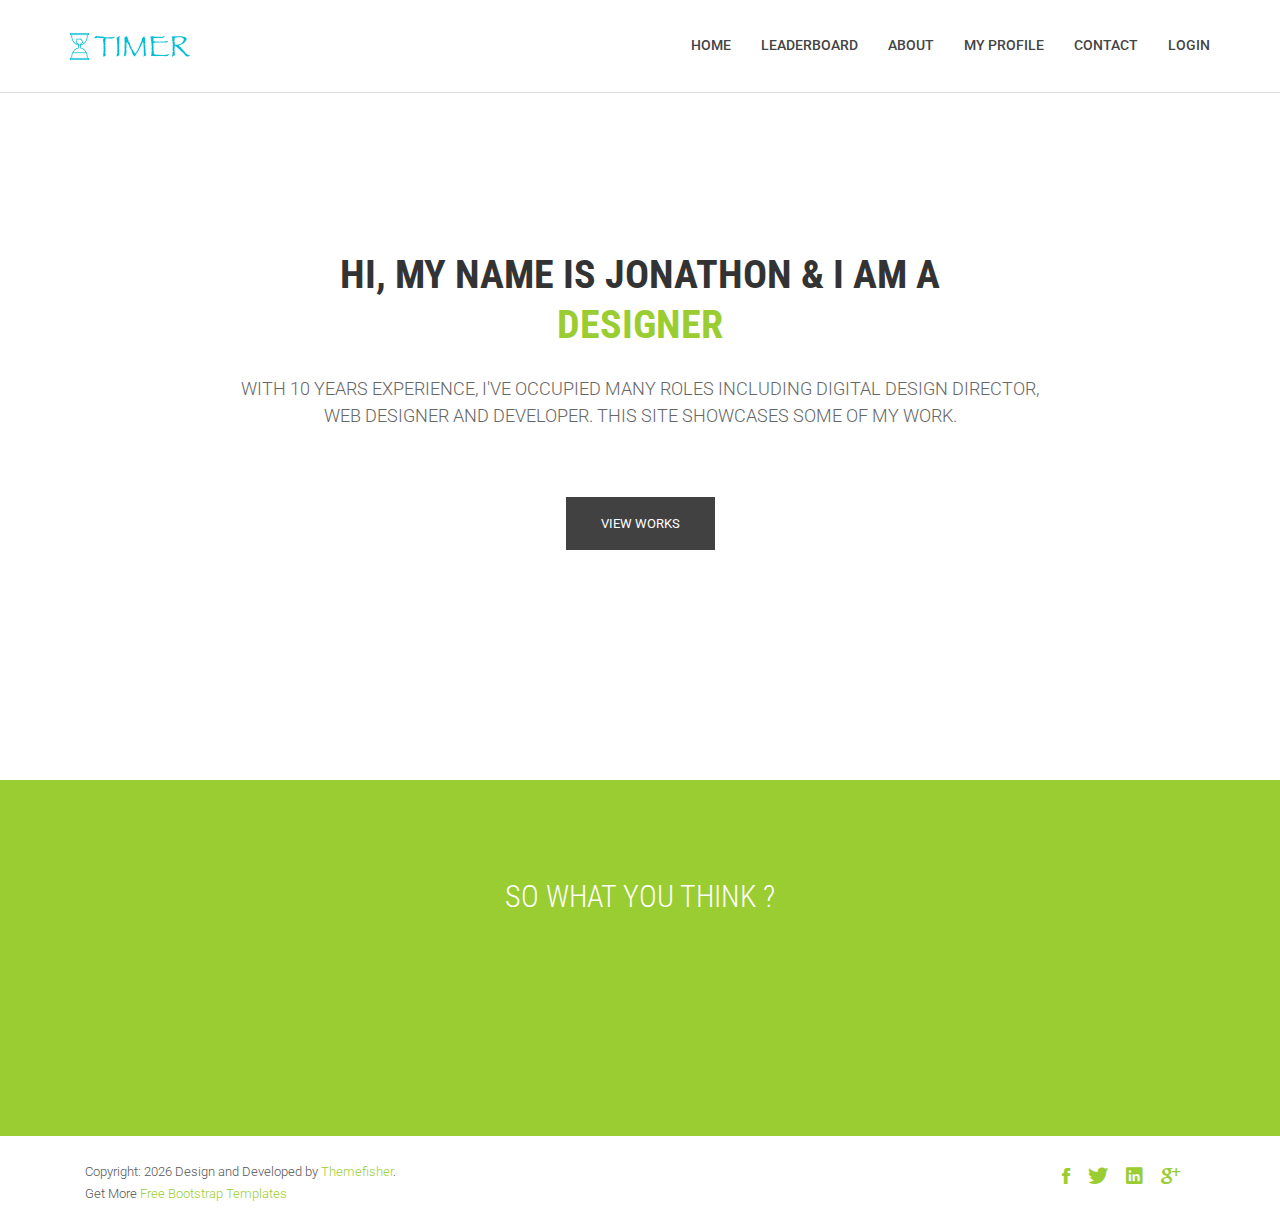
==== kaijHackathon/hackathon/index.html @ ce46c6d7 "web updates" ====
<!DOCTYPE html>
<html class="no-js">
    <head>
        <!-- Basic Page Needs
        ================================================== -->
        <meta charset="utf-8">
        <meta http-equiv="Content-Type" content="text/html; charset=utf-8">
        <link rel="icon" href="favicon.ico">
        <title>Timer Agency Template</title>
        <meta name="description" content="">
        <meta name="keywords" content="">
        <meta name="author" content="">
        <!-- Mobile Specific Metas
        ================================================== -->
        <meta name="format-detection" content="telephone=no">
        <meta name="viewport" content="width=device-width, initial-scale=1">

        
        <!-- Template CSS Files
        ================================================== -->
        <!-- Twitter Bootstrs CSS -->
        <link rel="stylesheet" href="plugins/bootstrap/bootstrap.min.css">
        <!-- Ionicons Fonts Css -->
        <link rel="stylesheet" href="plugins/ionicons/ionicons.min.css">
        <!-- animate css -->
        <link rel="stylesheet" href="plugins/animate-css/animate.css">
        <!-- Hero area slider css-->
        <link rel="stylesheet" href="plugins/slider/slider.css">
        <!-- owl craousel css -->
        <link rel="stylesheet" href="plugins/owl-carousel/owl.carousel.css">
        <link rel="stylesheet" href="plugins/owl-carousel/owl.theme.css">
        <!-- Fancybox -->
        <link rel="stylesheet" href="plugins/facncybox/jquery.fancybox.css">
        <!-- template main css file -->
        <link rel="stylesheet" href="css/style.css">
    </head>
    <body>


        <!--
        ==================================================
        Header Section Start
        ================================================== -->
        <header id="top-bar" class="navbar-fixed-top animated-header">
            <div class="container">
                <div class="navbar-header">
                    <!-- responsive nav button -->
                    <button type="button" class="navbar-toggle" data-toggle="collapse" data-target=".navbar-collapse">
                    <span class="sr-only">Toggle navigation</span>
                    <span class="icon-bar"></span>
                    <span class="icon-bar"></span>
                    <span class="icon-bar"></span>
                    </button>
                    <!-- /responsive nav button -->
                    
                    <!-- logo -->
                    <div class="navbar-brand">
                        <a href="index.html" >
                            <img src="images/logo.png" alt="">
                        </a>
                    </div>
                    <!-- /logo -->
                </div>
                <!-- main menu -->
                <nav class="collapse navbar-collapse navbar-right" role="navigation">
                    <div class="main-menu">
                        <ul class="nav navbar-nav navbar-right">
                            <li>
                                <a href="index.html" >Home</a>
                            </li>
                            <li><a href="leaderboard.html">Leaderboard</a></li>
                            <li><a href="about.html">About</a></li>
                            <li><a href="profile.html">My Profile</a></li>
                            <li><a href="contact.html">Contact</a></li>
                            <li><a href="login.html">Login</a></li>
                        </ul>
                    </div>
                </nav>
                <!-- /main nav -->
            </div>
        </header>
        

<!--
==================================================
Slider Section Start
================================================== -->
<section id="hero-area" >
<div class="container">
    <div class="row">
        <div class="col-md-12 text-center">
            <div class="block wow fadeInUp" data-wow-delay=".3s">
                <!-- Slider -->
                <section class="cd-intro">
                    <h1 class="wow fadeInUp animated cd-headline slide" data-wow-delay=".4s" >
                    <span>HI, MY NAME IS JONATHON & I AM A</span><br>
                    <span class="cd-words-wrapper">
                        <b class="is-visible">DESIGNER</b>
                        <b>DEVELOPER</b>
                        <b>FATHER</b>
                    </span>
                    </h1>
                    </section> <!-- cd-intro -->
                    <!-- /.slider -->
                    <h2 class="wow fadeInUp animated" data-wow-delay=".6s" >
                        With 10 years experience, I've occupied many roles including digital design director,<br> web designer and developer. This site showcases some of my work.
                    </h2>
                    <a class="btn-lines dark light wow fadeInUp animated smooth-scroll btn btn-default btn-green" data-wow-delay=".9s" href="#works" data-section="#works">View Works</a>
                </div>
            </div>
        </div>
    </div>
</section><!--/#main-slider-->


            <!--
            ==================================================
            Call To Action Section Start
            ================================================== -->
            <section id="call-to-action">
                <div class="container">
                    <div class="row">
                        <div class="col-md-12">
                            <div class="block">
                                <h2 class="title wow fadeInDown" data-wow-delay=".3s" data-wow-duration="500ms">SO WHAT YOU THINK ?</h1>
                                <p class="wow fadeInDown" data-wow-delay=".5s" data-wow-duration="500ms">Lorem ipsum dolor sit amet, consectetur adipisicing elit. Nobis,<br>possimus commodi, fugiat magnam temporibus vero magni recusandae? Dolore, maxime praesentium.</p>
                                <a href="contact.html" class="btn btn-default btn-contact wow fadeInDown" data-wow-delay=".7s" data-wow-duration="500ms">Contact With Me</a>
                            </div>
                        </div>
                        
                    </div>
                </div>
            </section>

            <!--
            ==================================================
            Footer Section Start
            ================================================== -->
            <footer id="footer">
                <div class="container">
                    <div class="col-md-8">
                        <p class="copyright">Copyright: <span><script>document.write(new Date().getFullYear())</script></span> Design and Developed by <a href="http://www.Themefisher.com" target="_blank">Themefisher</a>. <br> 
                            Get More 
                            <a href="https://themefisher.com/free-bootstrap-templates/" target="_blank">
                                Free Bootstrap Templates
                            </a>
                        </p>
                    </div>
                    <div class="col-md-4">
                        <!-- Social Media -->
                        <ul class="social">
                            <li>
                                <a href="http://wwww.fb.com/themefisher" class="Facebook">
                                    <i class="ion-social-facebook"></i>
                                </a>
                            </li>
                            <li>
                                <a href="http://wwww.twitter.com/themefisher" class="Twitter">
                                    <i class="ion-social-twitter"></i>
                                </a>
                            </li>
                            <li>
                                <a href="#" class="Linkedin">
                                    <i class="ion-social-linkedin"></i>
                                </a>
                            </li>
                            <li>
                                <a href="http://wwww.fb.com/themefisher" class="Google Plus">
                                    <i class="ion-social-googleplus"></i>
                                </a>
                            </li>
                        </ul>
                    </div>
                </div>
            </footer> <!-- /#footer -->

	<!-- Template Javascript Files
	================================================== -->
	<!-- jquery -->
	<script src="plugins/jQurey/jquery.min.js"></script>
	<!-- Form Validation -->
    <script src="plugins/form-validation/jquery.form.js"></script> 
    <script src="plugins/form-validation/jquery.validate.min.js"></script>
	<!-- owl carouserl js -->
	<script src="plugins/owl-carousel/owl.carousel.min.js"></script>
	<!-- bootstrap js -->
	<script src="plugins/bootstrap/bootstrap.min.js"></script>
	<!-- wow js -->
	<script src="plugins/wow-js/wow.min.js"></script>
	<!-- slider js -->
	<script src="plugins/slider/slider.js"></script>
	<!-- Fancybox -->
	<script src="plugins/facncybox/jquery.fancybox.js"></script>
	<!-- template main js -->
	<script src="js/main.js"></script>
 	</body>
</html>
---- kaijHackathon/hackathon/plugins/slider/slider.css ----
/* -------------------------------- 

Primary style

-------------------------------- */


.cd-words-wrapper {
  display: inline-block;
  position: relative;
  text-align: left;
}
.cd-words-wrapper b {
  display: inline-block;
  position: absolute;
  white-space: nowrap;
  left: 0;
  top: 0;
}
.cd-words-wrapper b.is-visible {
  position: relative;
}
.no-js .cd-words-wrapper b {
  opacity: 0;
}
.no-js .cd-words-wrapper b.is-visible {
  opacity: 1;
}


xslide 

-------------------------------- */
.cd-headline.slide span {
  display: inline-block;
  padding: .2em 0;
}
.cd-headline.slide .cd-words-wrapper {
  overflow: hidden;
  vertical-align: top;
  width: auto!important;
}
.cd-headline.slide b {
  opacity: 0;
  top: .2em;
}
.cd-headline.slide b.is-visible {
  top: 0;
  opacity: 1;
  -webkit-animation: slide-in 0.6s;
  -moz-animation: slide-in 0.6s;
  animation: slide-in 0.6s;
}
.cd-headline.slide b.is-hidden {
  -webkit-animation: slide-out 0.6s;
  -moz-animation: slide-out 0.6s;
  animation: slide-out 0.6s;
}

@-webkit-keyframes slide-in {
  0% {
    opacity: 0;
    -webkit-transform: translateY(-100%);
  }
  60% {
    opacity: 1;
    -webkit-transform: translateY(20%);
  }
  100% {
    opacity: 1;
    -webkit-transform: translateY(0);
  }
}
@-moz-keyframes slide-in {
  0% {
    opacity: 0;
    -moz-transform: translateY(-100%);
  }
  60% {
    opacity: 1;
    -moz-transform: translateY(20%);
  }
  100% {
    opacity: 1;
    -moz-transform: translateY(0);
  }
}
@keyframes slide-in {
  0% {
    opacity: 0;
    -webkit-transform: translateY(-100%);
    -moz-transform: translateY(-100%);
    -ms-transform: translateY(-100%);
    -o-transform: translateY(-100%);
    transform: translateY(-100%);
  }
  60% {
    opacity: 1;
    -webkit-transform: translateY(20%);
    -moz-transform: translateY(20%);
    -ms-transform: translateY(20%);
    -o-transform: translateY(20%);
    transform: translateY(20%);
  }
  100% {
    opacity: 1;
    -webkit-transform: translateY(0);
    -moz-transform: translateY(0);
    -ms-transform: translateY(0);
    -o-transform: translateY(0);
    transform: translateY(0);
  }
}
@-webkit-keyframes slide-out {
  0% {
    opacity: 1;
    -webkit-transform: translateY(0);
  }
  60% {
    opacity: 0;
    -webkit-transform: translateY(120%);
  }
  100% {
    opacity: 0;
    -webkit-transform: translateY(100%);
  }
}
@-moz-keyframes slide-out {
  0% {
    opacity: 1;
    -moz-transform: translateY(0);
  }
  60% {
    opacity: 0;
    -moz-transform: translateY(120%);
  }
  100% {
    opacity: 0;
    -moz-transform: translateY(100%);
  }
}
@keyframes slide-out {
  0% {
    opacity: 1;
    -webkit-transform: translateY(0);
    -moz-transform: translateY(0);
    -ms-transform: translateY(0);
    -o-transform: translateY(0);
    transform: translateY(0);
  }
  60% {
    opacity: 0;
    -webkit-transform: translateY(120%);
    -moz-transform: translateY(120%);
    -ms-transform: translateY(120%);
    -o-transform: translateY(120%);
    transform: translateY(120%);
  }
  100% {
    opacity: 0;
    -webkit-transform: translateY(100%);
    -moz-transform: translateY(100%);
    -ms-transform: translateY(100%);
    -o-transform: translateY(100%);
    transform: translateY(100%);
  }
}
/* --------------------------------
---- kaijHackathon/hackathon/css/style.css ----
@import url(http://fonts.googleapis.com/css?family=Roboto:400,300,100,500,700);
@import url(http://fonts.googleapis.com/css?family=Roboto+Condensed:400,300,700);
@import url(http://fonts.googleapis.com/css?family=Glegoo);
body {
  font-family: "Roboto", sans-serif;
}

h1, h2, h3, h4, h5, h6 {
  font-family: "Roboto Condensed", sans-serif;
}

h2 {
  font-size: 26px;
}

p {
  font-family: "Roboto", sans-serif;
  line-height: 22px;
  font-size: 16px;
  font-weight: 300;
}

body {
  background: #ffffff;
}

ul {
  padding-left: 0;
}

ul li {
  list-style: none;
}

a:hover {
  text-decoration: none;
}

.section-heading {
  text-align: center;
  margin-bottom: 65px;
}

.section-heading p {
  font-size: 14px;
  font-weight: 300;
  color: #727272;
  line-height: 20px;
}

.title {
  font-size: 30px;
  line-height: 1.1;
  font-weight: 300;
  color: #333;
  text-transform: uppercase;
  margin-bottom: 20px;
}

.subtitle {
  font-size: 24px;
  font-weight: 600;
  margin-bottom: 18px;
  text-transform: uppercase;
}

.subtitle-des {
  color: #727272;
  font-size: 14px;
  margin-bottom: 35px;
  font-weight: 300;
}

.pages {
  padding: 80px 0 40px;
}

.moduler {
  padding: 140px 0;
}

.social-share li {
  display: inline-block;
  margin: 3px 1px;
}

.social-share a {
  font-size: 20px;
  color: #fff;
  background: #9ACD32;
  padding: 4px 10px;
  display: inline-block;
}

.fancybox-close {
  background: url("../images/icons/close.png") no-repeat scroll 0 0 transparent;
  height: 50px;
  right: 0;
  top: 0;
  width: 50px;
}

.fancybox-next span {
  background: url("../images/icons/right.png") no-repeat scroll center center #009ee3;
  height: 50px;
  width: 50px;
  right: 0;
}

.fancybox-prev span {
  background: url("../images/icons/left.png") no-repeat scroll center center #009ee3;
  height: 50px;
  width: 50px;
  left: 0;
}

.fancybox-title {
  padding: 15px 8px;
}

.fancybox-title h3 {
  font-size: 15px;
  margin: 0;
}

.global-page-header {
  background-attachment: fixed;
  background-size: cover;
  padding: 120px 0 25px 0;
  position: relative;
  background: #9ACD32;
  color: #fff;
}

.global-page-header h2 {
  font-size: 42px;
  font-weight: bold;
  color: #fff;
  text-transform: uppercase;
}

.global-page-header .breadcrumb {
  background: none;
  font-size: 16px;
  padding: 8px  0;
}

.global-page-header .breadcrumb .active, .global-page-header .breadcrumb li a {
  color: #fff;
}

.global-page-header .block {
  position: relative;
  z-index: 99;
  text-align: center;
}

.works-fit {
  padding: 40px 0;
}

.works-fit figure .buttons {
  left: 14%;
}

.company-description {
  margin-top: 80px;
}

.company-description .block h3 {
  margin-top: 0;
}

.company-description .block p {
  color: #727272;
}

/*=== MEDIA QUERY ===*/
.navbar-default .navbar-nav li a:hover {
  color: #9ACD32;
}

.navbar.navbar-default {
  border: 0;
  border-radius: 0;
  margin-bottom: 0;
}

.navbar.navbar-default .navbar-toggle {
  margin-top: 32px;
}

.navbar-header .navbar-brand {
  padding: 5px 0;
}

.navbar-header .navbar-brand a {
  height: auto;
  display: inline-block;
  margin-top: 8px;
}

.navbar-inverse .navbar-toggle {
  background: #444;
}

.navbar-inverse .navbar-toggle:focus {
  background: #444;
}

#top-bar {
  background: #fff;
  color: #fff;
  transition: all 0.2s ease-out 0s;
  padding: 15px 0;
  box-shadow: 0 0 3px 0 rgba(0, 0, 0, 0.1);
  border-bottom: 1px solid #dedede;
}

#top-bar .navbar-nav li a:hover {
  background: transparent;
}

#top-bar.animated-header {
  padding: 20px 0;
  background: #fff;
  box-shadow: none;
}

#top-bar .main-menu li {
  position: relative;
}

#top-bar .main-menu li a {
  color: #444;
  font-size: 14px;
  font-weight: 500;
  border-bottom: 2px solid transparent;
  transition: .3s all;
  text-transform: uppercase;
}

#top-bar .main-menu li a:hover {
  color: #9ACD32;
}

.navbar-custom .nav li a {
  position: relative;
  color: #222222;
}

.navbar-right .dropdown-menu {
  right: auto;
  left: 0;
}

.navbar-custom .dropdown-menu {
  position: absolute;
  display: block;
  visibility: hidden;
  opacity: 0;
}

.navbar-toggle {
  background: #222222;
}

.navbar-toggle .icon-bar {
  background: #fff;
}

.dropdown-menu ul {
  list-style: none;
  padding: 15px;
  margin-left: auto;
  margin-right: auto;
  margin-bottom: 0;
  margin-top: -5px;
  background: #fff;
  background-color: rgba(0, 0, 0, 0.95);
  box-shadow: 0 2px 0.09px rgba(0, 0, 0, 0.15);
}

.nav .open a {
  background-color: transparent;
}

.nav .open a:focus {
  background-color: transparent;
}

#top-bar .dropdown-menu ul li a {
  display: block;
  font-size: 13px;
  font-weight: 400;
  line-height: normal;
  text-decoration: none;
  padding: 8px 0;
  color: #fff;
  border-bottom: 1px solid rgba(0, 0, 0, 0.1);
}

#hero-area {
  background: url("../images/slider.jpg") no-repeat 50%;
  background-size: cover;
  background-attachment: fixed;
  padding: 230px 0;
  color: #fff;
  box-shadow: 0 0 8px rgba(0, 0, 0, 0.3);
  position: relative;
}

#hero-area:before {
  content: '';
  z-index: 9;
  background: rgba(255, 255, 255, 0.78);
  position: absolute;
  top: 0;
  left: 0;
  right: 0;
  bottom: 0;
}

#hero-area .block {
  position: relative;
  z-index: 999;
}

#hero-area h1 {
  font-size: 40px;
  line-height: 50px;
  color: #333;
  font-weight: 700;
  margin-bottom: 15px;
  text-transform: uppercase;
}

#hero-area h2 {
  font-size: 18px;
  font-weight: 300;
  margin-bottom: 38px;
  line-height: 27px;
  text-transform: uppercase;
  color: #666;
  font-family: 'Roboto', sans-serif;
  margin-top: 25px;
}

#hero-area .btn {
  background: #414141;
  border: none;
  color: #fff;
  padding: 20px 35px;
  margin-top: 30px;
  font-size: 16px;
  font-size: 13px;
  line-height: 1em;
  text-transform: uppercase;
  letter-spacing: normal;
  border-radius: 0;
}

#call-to-action {
  background: #9ACD32;
  background-size: cover;
  background-attachment: fixed;
  padding: 80px 0;
  text-align: center;
  position: relative;
  color: #fff;
}

#call-to-action .block {
  position: relative;
  z-index: 99;
  color: #fff;
}

#call-to-action .block h2 {
  margin-bottom: 15px;
  color: #fff;
}

#call-to-action .block p {
  font-size: 15px;
  font-weight: 300;
  font-family: 'Roboto', sans-serif;
  margin-top: 20px;
}

#call-to-action .block .btn-contact {
  background: #fff;
  border: none;
  color: #9ACD32;
  padding: 16px 35px;
  margin-top: 20px;
  font-size: 12px;
  letter-spacing: 2px;
  text-transform: uppercase;
  border-radius: 0;
}

#call-to-action .block .btn-contact i {
  margin-right: 10px;
}

#about {
  padding: 110px 0;
}

#about .block {
  padding: 20px 30px 0 30px;
}

#about .block h2 {
  font-size: 24px;
  font-weight: 600;
  margin-bottom: 30px;
  text-transform: uppercase;
}

#about .block p {
  color: #727272;
  font-size: 16px;
  line-height: 28px;
  margin-bottom: 35px;
}

#about .block img {
  max-width: 100%;
}

.about-feature {
  margin-top: 50px;
}

.about-feature .block {
  color: #fff;
  width: 33.33%;
  padding: 5%;
  float: left;
}

.about-feature .block p {
  font-weight: 300;
}

.about-feature .about-feature-1 {
  background: #9ACD32;
}

.about-feature .about-feature-2 {
  background: #00B0C7;
}

.about-feature .about-feature-3 {
  background: #00A6BB;
}

.works {
  padding: 80px 0;
  background: #FCFCFC;
}

.works .block {
  position: relative;
  z-index: 99;
}

.works .block:hover .img-overly .overly {
  opacity: 1;
}

.works .block h4 {
  padding: 20px 15px;
  margin-top: 0;
  color: #666;
}

.works .block .img-overly {
  position: relative;
  background: rgba(0, 0, 0, 0.85);
}

.works .block .img-overly img {
  border-radius: 0;
}

.works .block .img-overly .overly {
  background: rgba(57, 181, 74, 0.9);
  position: absolute;
  top: 0;
  right: 0;
  left: 0;
  bottom: 0;
  opacity: 0;
  transition: .3s all;
}

.works .block .img-overly .overly a {
  position: absolute;
  top: 45%;
  left: 22%;
}

.works .block .img-overly .overly a i {
  font-size: 30px;
  color: #fff;
}

figure {
  background: #fff;
  margin-bottom: 45px;
  box-shadow: 0 2px 5px 0 rgba(0, 0, 0, 0.04), 0 2px 10px 0 rgba(0, 0, 0, 0.06);
}

figure .img-wrapper {
  position: relative;
  overflow: hidden;
}

figure img {
  -webkit-transform: scale3d(1, 1, 1);
  transform: scale3d(1, 1, 1);
  transition: -webkit-transform 400ms;
  transition: transform 400ms;
  transition: transform 400ms, -webkit-transform 400ms;
}

figure:hover img {
  -webkit-transform: scale3d(1.2, 1.2, 1);
  transform: scale3d(1.2, 1.2, 1);
}

figure:hover .overlay {
  opacity: 1;
}

figure:hover .overlay .buttons a {
  -webkit-transform: scale3d(1, 1, 1);
  transform: scale3d(1, 1, 1);
}

figure .overlay {
  position: absolute;
  top: 0;
  left: 0;
  right: 0;
  bottom: 0;
  padding: 10px;
  text-align: center;
  background: rgba(0, 0, 0, 0.7);
  opacity: 0;
  transition: opacity 400ms;
}

figure .overlay a {
  display: inline-block;
  color: #fff;
  padding: 10px 23px;
  line-height: 1;
  border: 1px solid #fff;
  border-radius: 0px;
  margin: 4px;
  -webkit-transform: scale3d(0, 0, 0);
  transform: scale3d(0, 0, 0);
  transition: all 400ms;
}

figure .overlay a:hover {
  text-decoration: none;
}

figure .overlay:hover a {
  -webkit-transform: scale3d(1, 1, 1);
  transform: scale3d(1, 1, 1);
}

figure .buttons {
  position: absolute;
  top: 45%;
  left: 24%;
}

figure figcaption {
  padding: 20px 25px;
  margin-top: 0;
  color: #666;
}

figure figcaption h4 {
  margin: 0;
}

figure figcaption h4 a {
  color: #9ACD32;
}

figure figcaption p {
  font-size: 14px;
  margin-bottom: 0;
  margin-top: 5px;
}

#feature {
  padding: 80px 0;
}

#feature .media {
  margin: 0px 0 70px 0;
}

#feature .media .media-left {
  padding-right: 25px;
}

#feature h3 {
  color: #222222;
  font-size: 18px;
  text-transform: uppercase;
  text-align: center;
  margin-bottom: 20px;
  margin: 0px 0px 15px;
  font-weight: 400;
}

#feature p {
  line-height: 25px;
  font-size: 14px;
  color: #777777;
}

#feature .icon {
  text-decoration: none;
  color: #fff;
  background-color: #9ACD32;
  height: 100px;
  text-align: center;
  width: 100px;
  font-size: 50px;
  line-height: 100px;
  overflow: hidden;
  -webkit-border-radius: 50%;
  -moz-border-radius: 50%;
  -ms-border-radius: 50%;
  -o-border-radius: 50%;
  text-shadow: #00a4ba 1px 1px, #00a4ba 2px 2px, #00a4ba 3px 3px, #00a4ba 4px 4px, #00a4ba 5px 5px, #00a4ba 6px 6px, #00a4ba 7px 7px, #00a4ba 8px 8px, #00a4ba 9px 9px, #00a4ba 10px 10px, #00a4ba 11px 11px, #00a4ba 12px 12px, #00a4ba 13px 13px, #00a4ba 14px 14px, #00a4ba 15px 15px, #00a4ba 16px 16px, #00a4ba 17px 17px, #00a4ba 18px 18px, #00a4ba 19px 19px, #00a4ba 20px 20px, #00a4ba 21px 21px, #00a4ba 22px 22px, #00a4ba 23px 23px, #00a4ba 24px 24px, #00a4ba 25px 25px, #00a4ba 26px 26px, #00a4ba 27px 27px, #00a4ba 28px 28px, #00a4ba 29px 29px, #00a4ba 30px 30px, #00a4ba 31px 31px, #00a4ba 32px 32px, #00a4ba 33px 33px, #00a4ba 34px 34px, #00a4ba 35px 35px, #00a4ba 36px 36px, #00a4ba 37px 37px, #00a4ba 38px 38px, #00a4ba 39px 39px, #00a4ba 40px 40px, #00a4ba 41px 41px, #00a4ba 42px 42px, #00a4ba 43px 43px, #00a4ba 44px 44px, #00a4ba 45px 45px, #00a4ba 46px 46px, #00a4ba 47px 47px, #00a4ba 48px 48px, #00a4ba 49px 49px, #00a4ba 50px 50px, #00a4ba 51px 51px, #00a4ba 52px 52px, #00a4ba 53px 53px, #00a4ba 54px 54px, #00a4ba 55px 55px, #00a4ba 56px 56px, #00a4ba 57px 57px, #00a4ba 58px 58px, #00a4ba 59px 59px, #00a4ba 60px 60px, #00a4ba 61px 61px, #00a4ba 62px 62px, #00a4ba 63px 63px, #00a4ba 64px 64px, #00a4ba 65px 65px, #00a4ba 66px 66px, #00a4ba 67px 67px, #00a4ba 68px 68px, #00a4ba 69px 69px, #00a4ba 70px 70px, #00a4ba 71px 71px, #00a4ba 72px 72px, #00a4ba 73px 73px, #00a4ba 74px 74px, #00a4ba 75px 75px, #00a4ba 76px 76px, #00a4ba 77px 77px, #00a4ba 78px 78px, #00a4ba 79px 79px, #00a4ba 80px 80px, #00a4ba 81px 81px, #00a4ba 82px 82px, #00a4ba 83px 83px, #00a4ba 84px 84px, #00a4ba 85px 85px, #00a4ba 86px 86px, #00a4ba 87px 87px, #00a4ba 88px 88px, #00a4ba 89px 89px, #00a4ba 90px 90px, #00a4ba 91px 91px, #00a4ba 92px 92px, #00a4ba 93px 93px, #00a4ba 94px 94px, #00a4ba 95px 95px, #00a4ba 96px 96px, #00a4ba 97px 97px, #00a4ba 98px 98px, #00a4ba 99px 99px, #00a4ba 100px 100px;
}

.wrapper_404 h1 {
  font-size: 200px;
  color: #9ACD32;
  line-height: 1;
}

.wrapper_404 h2 {
  font-size: 50px;
  margin-top: 0;
}

.wrapper_404 .btn-home {
  background: #414141;
  border: none;
  color: #fff;
  padding: 20px 35px;
  margin-top: 10px;
  font-size: 16px;
  font-size: 13px;
  line-height: 1em;
  text-transform: uppercase;
  letter-spacing: normal;
  border-radius: 0;
}

#blog-full-width {
  padding: 40px 0 80px;
}

article {
  padding: 30px 0;
}

.blog-content h2 {
  font-family: 'Roboto', sans-serif;
}

.blog-content h2 a {
  color: #444;
  font-weight: 400;
  font-size: 30px;
}

.blog-content .blog-meta {
  color: #9a9a9a;
  font-weight: 300;
  margin-bottom: 25px;
}

.blog-content .blog-meta span:after {
  content: '/';
  padding: 0 3px 0 6px;
}

.blog-content .blog-meta a {
  color: #acacac;
}

.blog-content .blog-meta p {
  margin-top: 20px;
}

.blog-content .btn-details {
  color: #9ACD32;
  padding: 0;
  background: #9ACD32;
  color: #fff;
  padding: 8px 18px;
  border-radius: 0;
  margin-top: 15px;
  border: 1px solid #fff;
  box-shadow: 0px 0px 0px 1px #9ACD32;
}

.blog-post-image {
  margin-top: 30px;
}

.sidebar {
  padding-top: 60px;
}

.sidebar .widget {
  margin-bottom: 40px;
  padding: 15px;
  border: 1px solid #dedede;
}

.sidebar .widget h3 {
  margin-top: 8px;
}

.sidebar .search input.form-control {
  border-right: 0;
  border-radius: 0;
  box-shadow: inset 0 0px 0px rgba(0, 0, 0, 0.075);
}

.sidebar .search button {
  border-left: 0;
}

.sidebar .search button:hover {
  background: transparent;
}

.sidebar .author .author-img img {
  width: 90px;
  border-radius: 100%;
  margin-top: -40px;
  border: 3px solid #fff;
}

.sidebar .author .author-bio p {
  font-size: 14px;
  color: #888;
}

.sidebar .categories ul li {
  border-bottom: 1px solid #f0f0f0;
  padding: 10px 0;
  list-style: none;
}

.sidebar .categories ul li span.badge {
  float: right;
  background: transparent;
  color: #444;
  border: 1px solid #dedede;
  border-radius: 0;
}

.sidebar .categories ul li a {
  color: #555;
}

.sidebar .categories ul li:last-child {
  border-bottom: none;
}

.sidebar .recent-post ul li {
  margin: 20px 0;
}

.sidebar .recent-post ul li a {
  color: #555;
  font-size: 15px;
}

.sidebar .recent-post ul li a:hover {
  color: #9ACD32;
}

.sidebar .recent-post time {
  font-weight: 300;
  color: #999;
  font-size: 12px;
}

#clients {
  padding: 30px 0 60px;
}

#clients .owl-carousel .owl-item {
  margin-right: 10px;
}

#clients .owl-carousel .owl-item img {
  display: block;
  width: 100%;
  -webkit-transform-style: preserve-3d;
}

#contact-section {
  padding: 90px 0;
}

#contact-section .contact-form {
  margin-top: 42px;
}

#contact-section .contact-form .btn-send {
  color: #fff;
  outline: none;
  background: #9ACD32;
}

#contact-section .contact-form .btn-send:hover {
  border: 1px solid #9ACD32;
}

#contact-section input {
  display: block;
  height: 40px;
  padding: 6px 12px;
  font-size: 13px;
  line-height: 1.428571429;
  background-color: #fff;
  background-image: none;
  border: 1px solid #ccc;
  border-radius: 4px;
  box-shadow: inset 0 1px 1px rgba(0, 0, 0, 0.075);
  transition: border-color ease-in-out 0.15s, box-shadow ease-in-out 0.15s;
  border-radius: 1px;
  border: 1px solid rgba(111, 121, 122, 0.3);
  box-shadow: none;
  -webkit-box-shadow: none;
}

#contact-section textarea {
  display: block;
  border-radius: 0;
  width: 100%;
  padding: 6px 12px;
  font-size: 14px;
  line-height: 1.42857143;
  color: #555555;
  background-color: #fff;
  background-image: none;
  border: 1px solid #cccccc;
  box-shadow: none;
  transition: border-color ease-in-out 0.15s, box-shadow ease-in-out 0.15s;
}

#contact-section .address, #contact-section .email, #contact-section .phone {
  text-align: center;
  background: #F7F7F7;
  padding: 20px 0 40px 0;
  margin-bottom: 20px;
}

#contact-section .address i, #contact-section .email i, #contact-section .phone i {
  font-size: 45px;
  color: #9ACD32;
}

#contact-section .address h5, #contact-section .email h5, #contact-section .phone h5 {
  font-size: 16px;
  line-height: 1.4;
}

#contact-section .address-details {
  padding-top: 70px;
}

#map-canvas {
  width: 100%;
  height: 350px;
  background-color: #CCC;
}

.error {
  padding: 10px;
  color: #D8000C;
  border-radius: 2px;
  font-size: 14px;
  background-color: #FFBABA;
}

.success {
  background-color: #6cb670;
  border-radius: 2px;
  color: #fff;
  font-size: 14px;
  padding: 10px;
}

#error, #success {
  display: none;
  margin-bottom: 10px;
}

.gallery {
  padding: 100px;
}

.gallery figure .buttons {
  left: 40%;
}

.portfolio-meta span {
  margin: 5px 10px;
  font-weight: 300;
}

.portfolio-meta span a {
  color: #fff;
}

.portfolio-single {
  padding: 80px 0 20px;
}

.portfolio-single .portfolio-content {
  padding: 40px 0;
}

.single-post {
  padding: 80px 0 20px;
}

.single-post .post-content {
  padding: 40px 0;
}

.single-post .post-content ol li, .single-post .post-content ul li {
  color: #666;
}

.single-post .media {
  border: 1px solid #dedede;
  padding: 30px 20px;
}

.single-post .media .media-body a {
  color: #9ACD32;
  font-size: 12px;
}

.single-post .media .media {
  border: none;
}

.single-post .comments {
  margin-top: 40px;
}

.single-post .post-comment {
  margin-top: 40px;
}

.single-post .post-comment h3 {
  margin-bottom: 15px;
}

.single-post .post-comment .form-control {
  box-shadow: none;
  border-radius: 0;
}

.single-post .post-comment .btn-send {
  background: #9ACD32;
  color: #fff;
  border-radius: 0;
}

#product-showcase-banner {
  padding-top: 160px;
}

#product-showcase-banner .block {
  padding: 20px 0 20px 50px;
}

#product-showcase-banner .block h2 {
  font-size: 40px;
  color: #9ACD32;
  margin-bottom: 20px;
  margin-top: 0;
}

#product-showcase-banner .block p {
  color: #666;
  line-height: 25px;
}

#product-showcase-banner .block .buttons {
  margin-top: 25px;
}

#product-showcase-banner .block .buttons .btn {
  color: #fff;
  border: none;
  padding: 12px 40px;
  transition: .2s all;
  letter-spacing: 2px;
  font-size: 15px;
}

#product-showcase-banner .block .buttons .btn-demo {
  background: #5abd4f;
  margin-right: 8px;
  border-bottom: 3px solid #429E38;
}

#product-showcase-banner .block .buttons .btn-demo:hover {
  background: #429E38;
}

#product-showcase-banner .block .buttons .btn-buy {
  background: #00AEDA;
  border-bottom: 3px solid #0190B5;
}

#product-showcase-banner .block .buttons .btn-buy:hover {
  background: #0190B5;
}

#product-showcase-banner .block .buttons .btn-buy span {
  margin-right: 8px;
  font-weight: bold;
}

#product-description {
  padding-top: 80px;
}

#product-description .block {
  height: 400px;
  overflow: hidden;
  margin-top: 35px;
  border-bottom: 1px solid #dedede;
  padding-top: 30px;
  position: relative;
  webkit-transform: translateZ(0);
  -webkit-transform: translateZ(0);
          transform: translateZ(0);
}

#product-description .block:hover img {
  -webkit-transform: translateY(20px);
  transform: translateY(20px);
}

#product-description .block img {
  position: absolute;
  top: 10px;
  left: 0;
  -webkit-transform: translateY(60px);
  transform: translateY(60px);
  transition: -webkit-transform 0.35s cubic-bezier(0.645, 0.045, 0.355, 1);
  transition: transform 0.35s cubic-bezier(0.645, 0.045, 0.355, 1);
  transition: transform 0.35s cubic-bezier(0.645, 0.045, 0.355, 1), -webkit-transform 0.35s cubic-bezier(0.645, 0.045, 0.355, 1);
}

#product-description .block .content {
  width: 60%;
  padding-top: 70px;
}

#product-description .block .content h3 {
  font-size: 32px;
  color: #5c5c5c;
}

#product-description .block .content p {
  color: #787f8c;
  line-height: 25px;
}

#related-items {
  padding: 60px 0 110px;
}

#related-items .title {
  border-bottom: 1px solid #dedede;
  padding: 10px 0;
  margin: 5px 15px 30px 15px;
  text-align: left;
  color: #777;
}

#related-items .product-details {
  margin-bottom: 0;
}

#related-items .block {
  position: relative;
  background: #fff;
  margin-bottom: 45px;
  box-shadow: 0 0px 1px rgba(0, 0, 0, 0.14);
}

#related-items .block:hover .img-overly .overly {
  opacity: 1;
}

#related-items .block h4 {
  padding: 20px 15px;
  margin-top: 0;
  color: #666;
}

#related-items .block h4 span {
  float: right;
  color: #9ACD32;
}

#related-items .block .img-overly {
  position: relative;
  background: rgba(0, 0, 0, 0.85);
}

#related-items .block .img-overly img {
  border-radius: 0;
}

#related-items .block .img-overly .overly {
  background: rgba(57, 181, 74, 0.9);
  position: absolute;
  top: 0;
  right: 0;
  left: 0;
  bottom: 0;
  opacity: 0;
  transition: .3s all;
}

#related-items .block .img-overly .overly a {
  position: absolute;
  top: 45%;
  left: 45%;
}

#related-items .block .img-overly .overly a i {
  font-size: 30px;
  color: #fff;
}

.service-page .service-parts .block {
  margin-bottom: 40px;
  text-align: center;
}

.service-page .service-parts .block i {
  font-size: 35px;
  color: #9ACD32;
}

.service-page .service-parts .block p {
  padding: 0 8px;
  font-size: 14px;
  color: #777;
  line-height: 1.7;
}

.works.service-page figure .buttons {
  position: absolute;
  top: 45%;
  left: 13%;
}

#team {
  margin: 50px 0;
}

.team-member {
  margin-top: 30px;
}

.team-member:hover .team-img img {
  opacity: .8;
}

.team-member .team-img {
  position: relative;
}

.team-member .team-img .team-pic {
  width: 100%;
}

.team-member .team_designation {
  font-size: 13px;
}

.team-member h3 {
  color: #9ACD32;
  margin-bottom: 0;
  font-size: 20px;
}

.team-member p {
  font-size: 14px;
}

.team-member .social-icons a {
  background: #9ACD32;
  color: #fff;
  padding: 4px 8px;
  display: inline-block;
  font-size: 15px;
}

.team-member .social-icons .facebook {
  padding: 4px 12px;
}

#footer {
  background: #fff;
  padding: 25px 0;
  color: #555;
}

#footer .copyright {
  font-size: 13px;
  margin-bottom: 0;
}

#footer .copyright a {
  color: #9ACD32;
}

#footer .social {
  text-align: right;
  margin-bottom: 0;
}

#footer .social li {
  display: inline-block;
  margin-right: 15px;
}

#footer .social li a {
  font-size: 22px;
  color: #9ACD32;
}

.cd-headline.slide .cd-words-wrapper {
  color: #9ACD32;
}

ul.social-icons {
  height: auto;
  overflow: hidden;
  list-style: none !important;
  margin-bottom: 10px;
}

ul.social-icons li {
  float: none;
  display: inline-block;
  height: 36px;
}

#copyright a:hover, #copyright nav .menu li a:hover {
  color: #e4e4e4 !important;
}

#copyright a {
  text-decoration: none;
}

#copyright a:hover {
  text-decoration: none;
}

/* Responsive styles
================================================== */
/* Large Devices, Wide Screens */
@media (min-width: 1200px) {
  /* Dropdown animation */
  .navbar-nav .dropdown-menu,
  .navbar-nav .dropdown.megamenu div.dropdown-menu {
    background: none;
    border: 0;
    box-shadow: none;
    display: block;
    opacity: 0;
    z-index: 1;
    visibility: hidden;
    -webkit-transform: scale(0.8);
    transform: scale(0.8);
    transition: visibility 500ms, opacity 500ms, -webkit-transform 500ms cubic-bezier(0.43, 0.26, 0.11, 0.99);
    transition: visibility 500ms, opacity 500ms, transform 500ms cubic-bezier(0.43, 0.26, 0.11, 0.99);
    transition: visibility 500ms, opacity 500ms, transform 500ms cubic-bezier(0.43, 0.26, 0.11, 0.99), -webkit-transform 500ms cubic-bezier(0.43, 0.26, 0.11, 0.99);
  }
  .navbar-nav .dropdown:hover div.dropdown-menu,
  .navbar-nav .dropdown.megamenu:hover div.dropdown-menu {
    opacity: 1;
    visibility: visible;
    color: #777;
    -webkit-transform: scale(1);
    transform: scale(1);
  }
  .navbar-nav .dropdown-backdrop {
    visibility: hidden;
  }
}

/*		Tablet Layout: 768px.
		Gutters: 24px.
		Outer margins: 28px.
		Inherits styles from: Default Layout.
-----------------------------------------------------------------
cols    1     2      3      4      5      6      7      8
px      68    160    252    344    436    528    620    712    */
/*		Mobile Layout: 320px.
		Gutters: 24px.
		Outer margins: 34px.
		Inherits styles from: Default Layout.
---------------------------------------------
cols    1     2      3
px      68    160    252    */
@media only screen and (max-width: 767px) {
  .title {
    font-size: 40px;
  }
  .navbar-header .navbar-brand a {
    padding: 6px 8px;
  }
  #hero-area {
    padding: 140px 0;
  }
  #hero-area .btn {
    margin-top: 8px;
  }
  #about {
    padding: 70px 0;
  }
  #about .block {
    padding: 0;
  }
  figure .buttons {
    left: 16%;
  }
  #feature .media {
    margin: 0px 0px 35px;
  }
  #footer .copyright {
    text-align: center;
  }
  #footer .social {
    text-align: center;
  }
  .dropdown-menu > ul > li > a {
    display: block;
    font-size: 14px;
    font-weight: 400;
    line-height: normal;
    text-decoration: none;
    padding: 15px;
    color: #333;
    border-bottom: 1px solid rgba(0, 0, 0, 0.1);
  }
  .dropdown-menu > ul {
    list-style: none;
    padding: 0 15px;
    margin-left: auto;
    margin-right: auto;
    margin-bottom: 0;
    margin-top: -5px;
    background: #fff;
    background-color: rgba(255, 255, 255, 0.95);
    box-shadow: 0 2px 0.09px rgba(0, 0, 0, 0.15);
  }
  .navbar-collapse {
    background: #333333;
  }
  #top-bar .main-menu li > a {
    color: #fff;
    padding: 21px 10px;
    background: transparent;
  }
  #top-bar .dropdown-menu > ul {
    list-style: none;
    padding: 0 15px;
    margin-left: auto;
    margin-right: auto;
    margin-bottom: 0;
    margin-top: -5px;
    background: #fff;
    background-color: rgba(255, 255, 255, 0.95);
    box-shadow: 0 2px 0.09px rgba(0, 0, 0, 0.15);
  }
  #top-bar .dropdown-menu > ul > li > a {
    display: block;
    font-size: 14px;
    font-weight: 400;
    line-height: normal;
    text-decoration: none;
    padding: 15px;
    color: #333;
    border-bottom: 1px solid rgba(0, 0, 0, 0.1);
  }
}

/*		Wide Mobile Layout: 480px.
		Gutters: 24px.
		Outer margins: 22px.
		Inherits styles from: Default Layout, Mobile Layout.
------------------------------------------------------------
cols    1     2      3      4      5
px      68    160    252    344    436    */

/*# sourceMappingURL=maps/style.css.map */
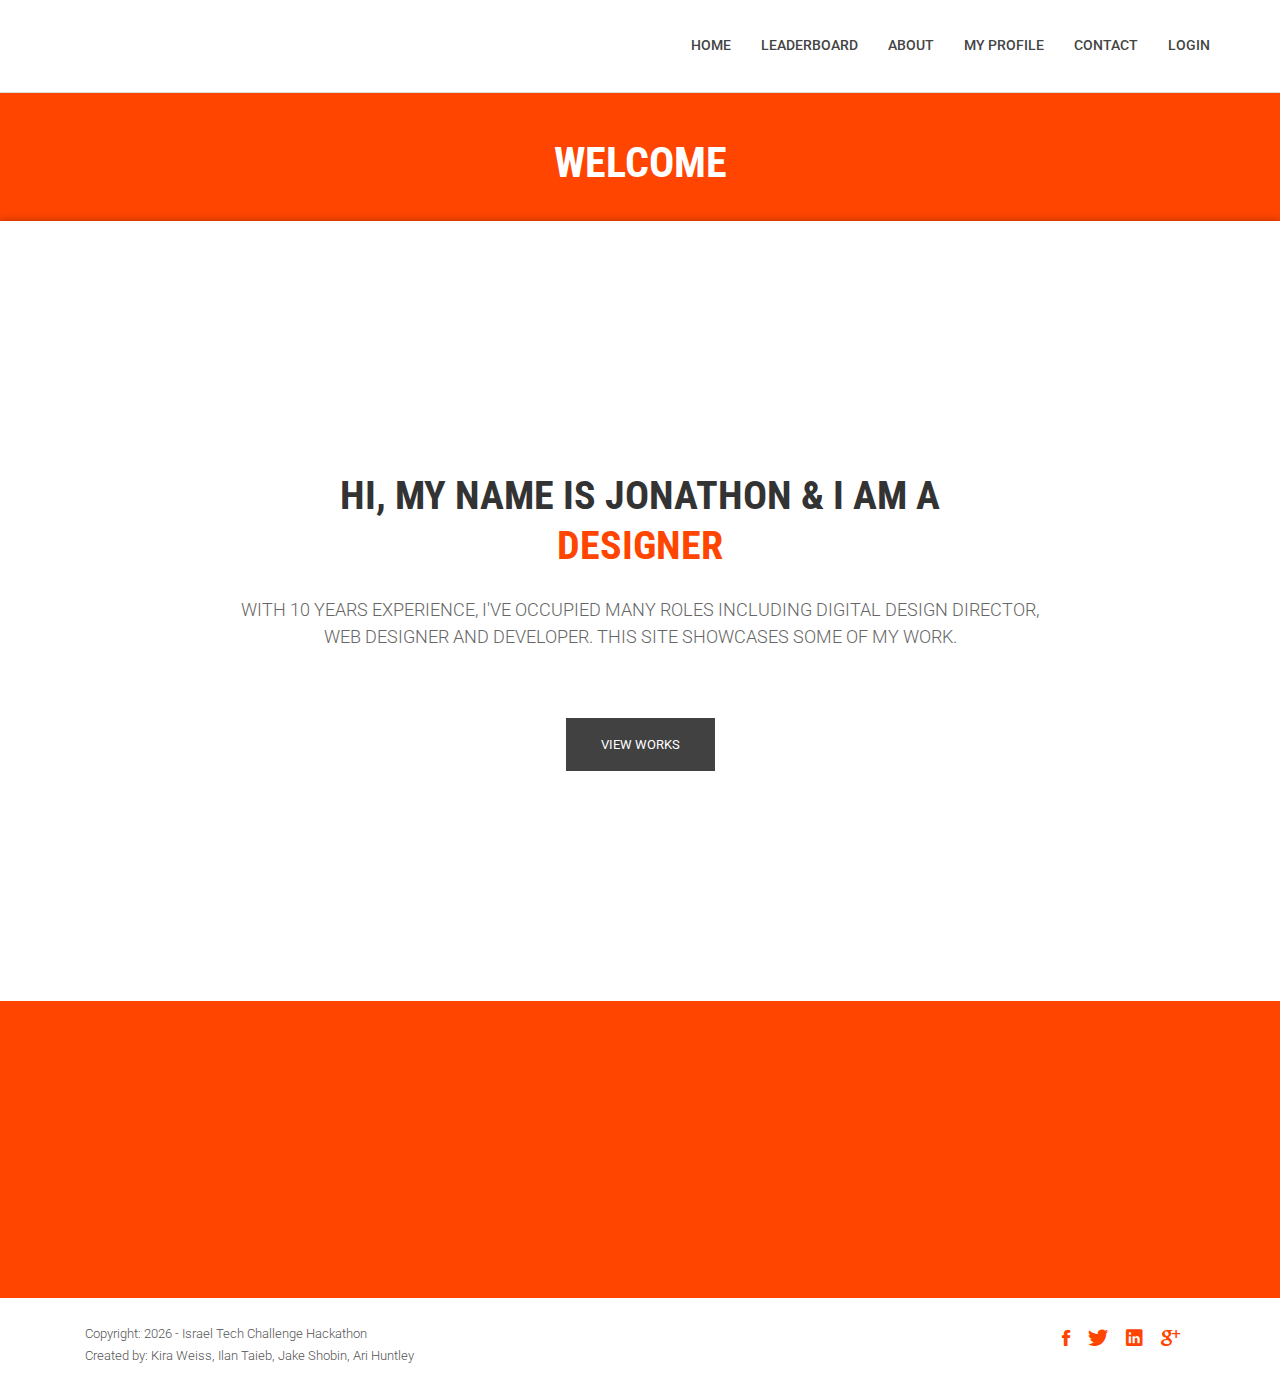
==== commit faf31b0a: "front end" ====
--- a/kaijHackathon/hackathon/index.html
+++ b/kaijHackathon/hackathon/index.html
@@ -80,6 +80,21 @@
             </div>
         </header>
         
+ <!-- 
+        ================================================== 
+            Global Page Section Start
+        ================================================== -->
+        <section class="global-page-header">
+            <div class="container">
+                <div class="row">
+                    <div class="col-md-12">
+                        <div class="block">
+                            <h2>Welcome</h2>
+                        </div>
+                    </div>
+                </div>
+            </div>
+        </section>
 
 <!--
 ==================================================
@@ -122,9 +137,8 @@
                     <div class="row">
                         <div class="col-md-12">
                             <div class="block">
-                                <h2 class="title wow fadeInDown" data-wow-delay=".3s" data-wow-duration="500ms">SO WHAT YOU THINK ?</h1>
-                                <p class="wow fadeInDown" data-wow-delay=".5s" data-wow-duration="500ms">Lorem ipsum dolor sit amet, consectetur adipisicing elit. Nobis,<br>possimus commodi, fugiat magnam temporibus vero magni recusandae? Dolore, maxime praesentium.</p>
-                                <a href="contact.html" class="btn btn-default btn-contact wow fadeInDown" data-wow-delay=".7s" data-wow-duration="500ms">Contact With Me</a>
+                                <h2 class="title wow fadeInDown" data-wow-delay=".3s" data-wow-duration="500ms">SO WHAT DO YOU THINK?</h1>
+                                <a href="contact.html" class="btn btn-default btn-contact wow fadeInDown" data-wow-delay=".7s" data-wow-duration="500ms">Contact Us</a>
                             </div>
                         </div>
                         
@@ -132,17 +146,15 @@
                 </div>
             </section>
 
-            <!--
+             <!--
             ==================================================
             Footer Section Start
             ================================================== -->
             <footer id="footer">
                 <div class="container">
                     <div class="col-md-8">
-                        <p class="copyright">Copyright: <span><script>document.write(new Date().getFullYear())</script></span> Design and Developed by <a href="http://www.Themefisher.com" target="_blank">Themefisher</a>. <br> 
-                            Get More 
-                            <a href="https://themefisher.com/free-bootstrap-templates/" target="_blank">
-                                Free Bootstrap Templates
+                        <p class="copyright">Copyright: <span><script>document.write(new Date().getFullYear())</script></span> - Israel Tech Challenge Hackathon<br> 
+                            Created by: Kira Weiss, Ilan Taieb, Jake Shobin, Ari Huntley
                             </a>
                         </p>
                     </div>
--- a/kaijHackathon/hackathon/css/style.css
+++ b/kaijHackathon/hackathon/css/style.css
@@ -87,7 +87,7 @@
 .social-share a {
   font-size: 20px;
   color: #fff;
-  background: #9ACD32;
+  background: #FF4500;
   padding: 4px 10px;
   display: inline-block;
 }
@@ -128,7 +128,7 @@
   background-size: cover;
   padding: 120px 0 25px 0;
   position: relative;
-  background: #9ACD32;
+  background: #FF4500;
   color: #fff;
 }
 
@@ -177,7 +177,7 @@
 
 /*=== MEDIA QUERY ===*/
 .navbar-default .navbar-nav li a:hover {
-  color: #9ACD32;
+  color: #FF4500;
 }
 
 .navbar.navbar-default {
@@ -241,7 +241,7 @@
 }
 
 #top-bar .main-menu li a:hover {
-  color: #9ACD32;
+  color: #FF4500;
 }
 
 .navbar-custom .nav li a {
@@ -361,7 +361,7 @@
 }
 
 #call-to-action {
-  background: #9ACD32;
+  background: #FF4500;
   background-size: cover;
   background-attachment: fixed;
   padding: 80px 0;
@@ -391,7 +391,7 @@
 #call-to-action .block .btn-contact {
   background: #fff;
   border: none;
-  color: #9ACD32;
+  color: #FF4500;
   padding: 16px 35px;
   margin-top: 20px;
   font-size: 12px;
@@ -446,7 +446,7 @@
 }
 
 .about-feature .about-feature-1 {
-  background: #9ACD32;
+  background: #FF4500;
 }
 
 .about-feature .about-feature-2 {
@@ -593,7 +593,7 @@
 }
 
 figure figcaption h4 a {
-  color: #9ACD32;
+  color: #FF4500;
 }
 
 figure figcaption p {
@@ -633,7 +633,7 @@
 #feature .icon {
   text-decoration: none;
   color: #fff;
-  background-color: #9ACD32;
+  background-color: #FF4500;
   height: 100px;
   text-align: center;
   width: 100px;
@@ -649,7 +649,7 @@
 
 .wrapper_404 h1 {
   font-size: 200px;
-  color: #9ACD32;
+  color: #FF4500;
   line-height: 1;
 }
 
@@ -710,15 +710,15 @@
 }
 
 .blog-content .btn-details {
-  color: #9ACD32;
+  color: #FF4500;
   padding: 0;
-  background: #9ACD32;
+  background: #FF4500;
   color: #fff;
   padding: 8px 18px;
   border-radius: 0;
   margin-top: 15px;
   border: 1px solid #fff;
-  box-shadow: 0px 0px 0px 1px #9ACD32;
+  box-shadow: 0px 0px 0px 1px #FF4500;
 }
 
 .blog-post-image {
@@ -797,7 +797,7 @@
 }
 
 .sidebar .recent-post ul li a:hover {
-  color: #9ACD32;
+  color: #FF4500;
 }
 
 .sidebar .recent-post time {
@@ -831,11 +831,11 @@
 #contact-section .contact-form .btn-send {
   color: #fff;
   outline: none;
-  background: #9ACD32;
+  background: #FF4500;
 }
 
 #contact-section .contact-form .btn-send:hover {
-  border: 1px solid #9ACD32;
+  border: 1px solid #FF4500;
 }
 
 #contact-section input {
@@ -880,7 +880,7 @@
 
 #contact-section .address i, #contact-section .email i, #contact-section .phone i {
   font-size: 45px;
-  color: #9ACD32;
+  color: #FF4500;
 }
 
 #contact-section .address h5, #contact-section .email h5, #contact-section .phone h5 {
@@ -962,7 +962,7 @@
 }
 
 .single-post .media .media-body a {
-  color: #9ACD32;
+  color: #FF4500;
   font-size: 12px;
 }
 
@@ -988,7 +988,7 @@
 }
 
 .single-post .post-comment .btn-send {
-  background: #9ACD32;
+  background: #FF4500;
   color: #fff;
   border-radius: 0;
 }
@@ -1003,7 +1003,7 @@
 
 #product-showcase-banner .block h2 {
   font-size: 40px;
-  color: #9ACD32;
+  color: #FF4500;
   margin-bottom: 20px;
   margin-top: 0;
 }
@@ -1132,7 +1132,7 @@
 
 #related-items .block h4 span {
   float: right;
-  color: #9ACD32;
+  color: #FF4500;
 }
 
 #related-items .block .img-overly {
@@ -1173,7 +1173,7 @@
 
 .service-page .service-parts .block i {
   font-size: 35px;
-  color: #9ACD32;
+  color: #FF4500;
 }
 
 .service-page .service-parts .block p {
@@ -1214,7 +1214,7 @@
 }
 
 .team-member h3 {
-  color: #9ACD32;
+  color: #FF4500;
   margin-bottom: 0;
   font-size: 20px;
 }
@@ -1224,7 +1224,7 @@
 }
 
 .team-member .social-icons a {
-  background: #9ACD32;
+  background: #FF4500;
   color: #fff;
   padding: 4px 8px;
   display: inline-block;
@@ -1247,7 +1247,7 @@
 }
 
 #footer .copyright a {
-  color: #9ACD32;
+  color: #FF4500;
 }
 
 #footer .social {
@@ -1262,11 +1262,11 @@
 
 #footer .social li a {
   font-size: 22px;
-  color: #9ACD32;
+  color: #FF4500;
 }
 
 .cd-headline.slide .cd-words-wrapper {
-  color: #9ACD32;
+  color: #FF4500;
 }
 
 ul.social-icons {
